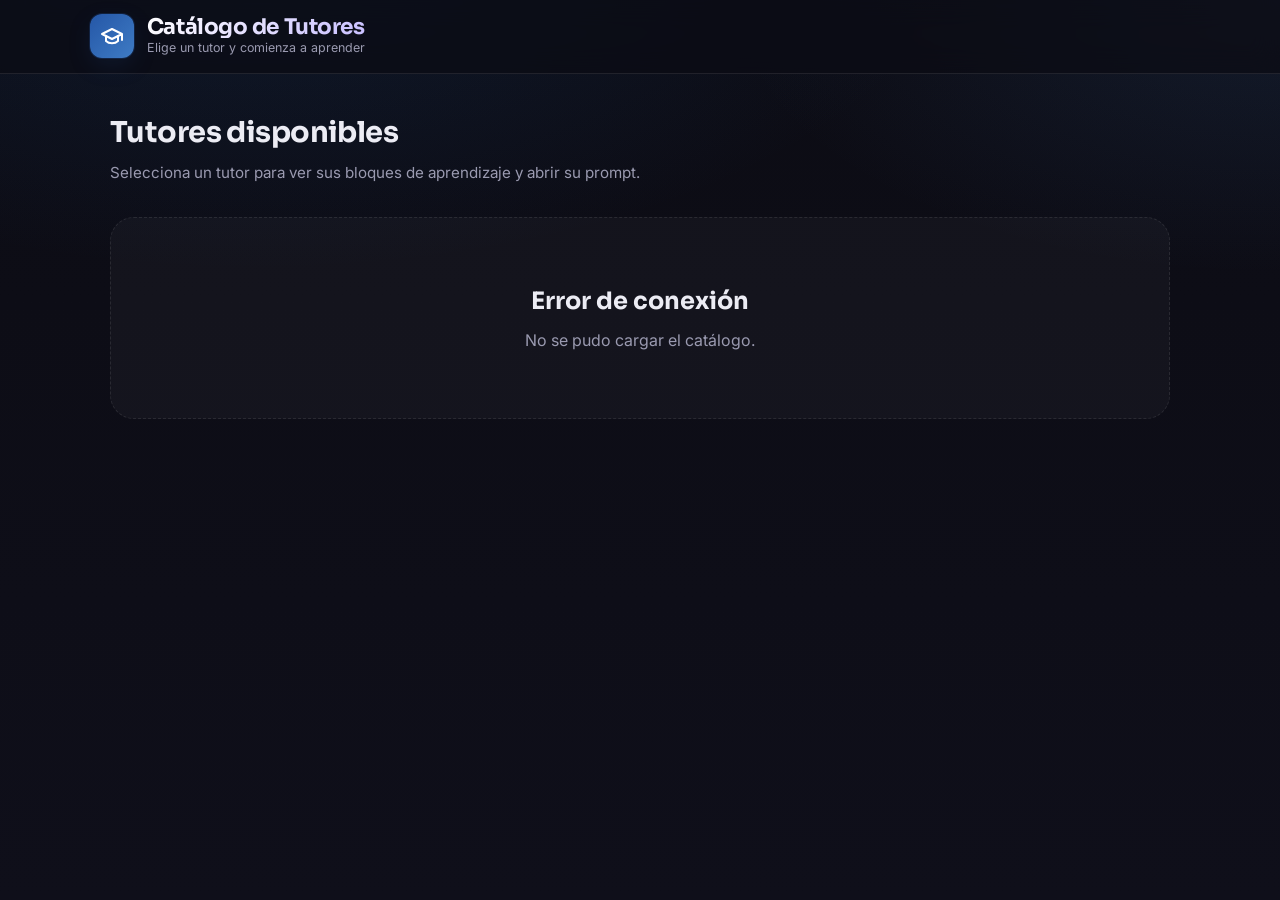
==== static/index.html @ d6d7160d "Catálogo de Tutores: app lista para desplegar (panel admin incluido)" ====
<!DOCTYPE html>
<html lang="es">
<head>
    <meta charset="UTF-8">
    <meta name="viewport" content="width=device-width, initial-scale=1.0">
    <title>Catálogo de Tutores</title>
    <link rel="preconnect" href="https://fonts.googleapis.com">
    <link rel="preconnect" href="https://fonts.gstatic.com" crossorigin>
    <link href="https://fonts.googleapis.com/css2?family=Inter:wght@400;500;600;700&family=Sora:wght@500;600;700&display=swap" rel="stylesheet">
    <link rel="icon" href="data:image/svg+xml,<svg xmlns='http://www.w3.org/2000/svg' viewBox='0 0 100 100'><defs><linearGradient id='g' x1='0' y1='0' x2='1' y2='1'><stop offset='0' stop-color='%232557a7'/><stop offset='1' stop-color='%233e7bc4'/></linearGradient></defs><rect width='100' height='100' rx='22' fill='url(%23g)'/><text x='50' y='70' font-size='52' text-anchor='middle' fill='white' font-family='sans-serif' font-weight='bold'>T</text></svg>">
    <link rel="stylesheet" href="/static/style.css">
</head>
<body>
    <header>
        <div class="header-inner">
            <div class="header-content">
                <div class="logo-badge">
                    <svg width="24" height="24" viewBox="0 0 24 24" fill="none" stroke="currentColor" stroke-width="2" stroke-linecap="round" stroke-linejoin="round">
                        <path d="M22 10v6M2 10l10-5 10 5-10 5z"/>
                        <path d="M6 12v5c3 3 9 3 12 0v-5"/>
                    </svg>
                </div>
                <div class="logo-text">
                    <h1>Catálogo de Tutores</h1>
                    <p>Elige un tutor y comienza a aprender</p>
                </div>
            </div>
            <button id="btn-back-header" class="btn-back-header" style="display:none;" type="button">
                <svg width="14" height="14" viewBox="0 0 24 24" fill="none" stroke="currentColor" stroke-width="2" stroke-linecap="round" stroke-linejoin="round"><line x1="19" y1="12" x2="5" y2="12"/><polyline points="12 19 5 12 12 5"/></svg>
                Volver al menú
            </button>
        </div>
    </header>

    <main>
        <!-- Vista menú -->
        <section id="view-menu" class="view active">
            <h1 class="page-title">Tutores disponibles</h1>
            <p class="page-sub">Selecciona un tutor para ver sus bloques de aprendizaje y abrir su prompt.</p>
            <div id="tutores-grid" class="tutores-grid"></div>
            <div id="empty-state" class="empty-state" style="display:none;">
                <h2>Aún no hay tutores</h2>
                <p>El catálogo está vacío por ahora.</p>
            </div>
        </section>

        <!-- Vista detalle -->
        <section id="view-detail" class="view"></section>
    </main>

    <!-- Toasts -->
    <div class="toast-container" id="toast-container"></div>

    <script src="/static/app.js"></script>
</body>
</html>
---- static/style.css ----
:root {
    --bg: #0c0c14;
    --bg-gradient: radial-gradient(1200px 600px at 20% -10%, rgba(30, 95, 168, 0.18), transparent 60%),
                   radial-gradient(1000px 500px at 100% 0%, rgba(74, 139, 216, 0.12), transparent 55%),
                   linear-gradient(180deg, #0c0c14 0%, #0f0f1a 100%);
    --surface: rgba(255, 255, 255, 0.03);
    --surface-solid: #16161f;
    --surface-2: rgba(255, 255, 255, 0.06);
    --surface-3: rgba(255, 255, 255, 0.09);
    --border: rgba(255, 255, 255, 0.09);
    --border-strong: rgba(255, 255, 255, 0.16);

    --text: #ececf4;
    --text-dim: #9a9ab0;
    --text-faint: #6b6b85;

    --primary: #2557a7;
    --primary-hover: #2e63b6;
    --primary-rgb: 37, 87, 167;
    --primary-grad: linear-gradient(135deg, #2557a7 0%, #3e7bc4 100%);
    --accent: #4a8bd8;

    --success: #2f9e63;
    --warning: #fbbf24;
    --error: #f87171;
    --info: #60a5fa;

    --font: 'Inter', -apple-system, BlinkMacSystemFont, 'Segoe UI', Roboto, sans-serif;
    --font-display: 'Sora', 'Inter', -apple-system, sans-serif;
    --font-mono: 'SF Mono', 'Fira Code', 'JetBrains Mono', monospace;

    --radius: 10px;
    --radius-lg: 16px;
    --radius-xl: 24px;

    --shadow: 0 10px 30px -12px rgba(0, 0, 0, 0.6);
    --shadow-lg: 0 24px 60px -20px rgba(0, 0, 0, 0.7);

    --glow: 0 0 0 1px rgba(37, 87, 167, 0.25), 0 8px 30px -10px rgba(37, 87, 167, 0.4);

    --transition: 0.2s cubic-bezier(0.4, 0, 0.2, 1);
    --header-h: 82px;
}

* {
    margin: 0;
    padding: 0;
    box-sizing: border-box;
}

html {
    scroll-behavior: smooth;
}

body {
    font-family: var(--font);
    background: var(--bg);
    background-image: var(--bg-gradient);
    background-attachment: fixed;
    color: var(--text);
    min-height: 100vh;
    -webkit-font-smoothing: antialiased;
    line-height: 1.6;
}

::selection {
    background: rgba(var(--primary-rgb), 0.35);
    color: #fff;
}

::-webkit-scrollbar {
    width: 10px;
    height: 10px;
}
::-webkit-scrollbar-track {
    background: transparent;
}
::-webkit-scrollbar-thumb {
    background: var(--border-strong);
    border-radius: 20px;
    border: 2px solid transparent;
    background-clip: content-box;
}
::-webkit-scrollbar-thumb:hover {
    background: rgba(var(--primary-rgb), 0.5);
    border: 2px solid transparent;
    background-clip: content-box;
}

/* --- Header --- */
header {
    position: sticky;
    top: 0;
    z-index: 100;
    padding: 0.9rem 1rem;
    border-bottom: 1px solid var(--border);
    background: rgba(12, 12, 20, 0.72);
    backdrop-filter: blur(14px);
    -webkit-backdrop-filter: blur(14px);
}

.header-inner {
    max-width: 1100px;
    margin: 0 auto;
    display: flex;
    align-items: center;
    justify-content: space-between;
    gap: 1rem;
    flex-wrap: wrap;
}

.header-content {
    display: flex;
    align-items: center;
    gap: 0.8rem;
    min-width: 0;
}

.logo-badge {
    width: 44px;
    height: 44px;
    border-radius: 12px;
    background: var(--primary-grad);
    display: flex;
    align-items: center;
    justify-content: center;
    color: #fff;
    flex-shrink: 0;
    box-shadow: var(--glow);
}

.logo-text h1 {
    font-family: var(--font-display);
    font-size: 1.35rem;
    font-weight: 700;
    letter-spacing: -0.02em;
    line-height: 1.1;
    background: linear-gradient(135deg, #fff 0%, #c8bfff 100%);
    -webkit-background-clip: text;
    background-clip: text;
    -webkit-text-fill-color: transparent;
    white-space: nowrap;
}

.logo-text p {
    font-size: 0.78rem;
    color: var(--text-dim);
    white-space: nowrap;
    overflow: hidden;
    text-overflow: ellipsis;
}

.btn-back-header {
    background: var(--surface-2);
    color: var(--text);
    border: 1px solid var(--border);
    border-radius: var(--radius);
    padding: 0.5rem 1rem;
    font-size: 0.85rem;
    font-weight: 600;
    font-family: var(--font);
    cursor: pointer;
    display: inline-flex;
    align-items: center;
    gap: 0.4rem;
    transition: all var(--transition);
}

.btn-back-header:hover {
    background: var(--surface-3);
    border-color: var(--border-strong);
}

/* --- Main --- */
main {
    max-width: 1100px;
    margin: 0 auto;
    padding: 2.2rem 1.25rem 4rem;
}

.view {
    display: none;
}
.view.active {
    display: block;
    animation: fadeUp 0.35s cubic-bezier(0.4, 0, 0.2, 1);
}

@keyframes fadeUp {
    from { opacity: 0; transform: translateY(14px); }
    to { opacity: 1; transform: translateY(0); }
}

.page-title {
    font-family: var(--font-display);
    font-size: 1.8rem;
    font-weight: 700;
    letter-spacing: -0.02em;
    margin-bottom: 0.35rem;
}

.page-sub {
    color: var(--text-dim);
    margin-bottom: 2rem;
    font-size: 0.95rem;
}

/* --- Grid de tutores --- */
.tutores-grid {
    display: grid;
    grid-template-columns: repeat(auto-fill, minmax(300px, 1fr));
    gap: 1.25rem;
}

.tutor-card {
    background: var(--surface);
    border: 1px solid var(--border);
    border-radius: var(--radius-xl);
    padding: 1.5rem 1.6rem;
    cursor: pointer;
    text-decoration: none;
    color: var(--text);
    display: flex;
    flex-direction: column;
    gap: 0.75rem;
    backdrop-filter: blur(8px);
    -webkit-backdrop-filter: blur(8px);
    box-shadow: var(--shadow);
    transition: all var(--transition);
}

.tutor-card:hover {
    border-color: var(--primary);
    transform: translateY(-4px);
    box-shadow: var(--glow);
}

.tutor-card-accent {
    width: 42px;
    height: 6px;
    border-radius: 4px;
    background: var(--primary-grad);
}

.tutor-card h2 {
    font-family: var(--font-display);
    font-size: 1.25rem;
    font-weight: 600;
    letter-spacing: -0.01em;
}

.tutor-card p {
    color: var(--text-dim);
    font-size: 0.9rem;
    flex: 1;
}

.tutor-card-meta {
    font-size: 0.78rem;
    color: var(--text-faint);
    display: flex;
    align-items: center;
    gap: 0.35rem;
}

/* --- Detalle del tutor --- */
.detail-header {
    display: flex;
    align-items: center;
    gap: 1rem;
    margin-bottom: 1.5rem;
}

.detail-accent {
    width: 6px;
    height: 52px;
    border-radius: 4px;
    background: var(--primary-grad);
    flex-shrink: 0;
}

.detail-title {
    font-family: var(--font-display);
    font-size: 1.7rem;
    font-weight: 700;
    letter-spacing: -0.02em;
    line-height: 1.2;
}

.detail-desc {
    color: var(--text-dim);
    margin-bottom: 1.75rem;
    font-size: 0.98rem;
    max-width: 760px;
}

.bloques-list {
    display: flex;
    flex-direction: column;
    gap: 1.25rem;
}

.bloque {
    background: var(--surface-solid);
    border: 1px solid var(--border);
    border-radius: var(--radius-lg);
    box-shadow: var(--shadow);
}

.bloque-header {
    display: flex;
    align-items: center;
    gap: 0.9rem;
    padding: 1.1rem 1.4rem;
    cursor: pointer;
    background: var(--surface-2);
    border-bottom: 1px solid var(--border);
    border-radius: var(--radius-lg) var(--radius-lg) 0 0;
    overflow: hidden;
}

.bloque-id {
    background: var(--primary-grad);
    color: #fff;
    width: 30px;
    height: 30px;
    border-radius: 50%;
    display: flex;
    align-items: center;
    justify-content: center;
    font-size: 0.8rem;
    font-weight: 700;
    flex-shrink: 0;
    box-shadow: var(--glow);
}

.bloque-title {
    font-weight: 600;
    font-size: 1.05rem;
    font-family: var(--font-display);
    letter-spacing: -0.01em;
    flex: 1;
}

.bloque-chevron {
    color: var(--text-faint);
    transition: transform var(--transition);
    flex-shrink: 0;
}

.bloque.open .bloque-chevron {
    transform: rotate(180deg);
}

.bloque-body {
    padding: 1.25rem 1.4rem;
}

.bloque-objetivos h4 {
    font-size: 0.85rem;
    color: var(--text-dim);
    text-transform: uppercase;
    letter-spacing: 0.04em;
    margin-bottom: 0.6rem;
}

.bloque-objetivos ul {
    margin-left: 1.4rem;
    margin-bottom: 1.1rem;
}

.bloque-objetivos li {
    margin-bottom: 0.4rem;
    font-size: 0.92rem;
}

.prompt-box {
    background: var(--bg);
    border: 1px solid var(--border);
    border-radius: var(--radius);
    padding: 1rem 1.1rem;
    font-family: var(--font-mono);
    font-size: 0.82rem;
    line-height: 1.6;
    white-space: pre-wrap;
    word-break: break-word;
    color: var(--text);
    margin-bottom: 1rem;
    max-height: 260px;
    overflow-y: auto;
}

.bloque-actions {
    display: flex;
    gap: 0.6rem;
    flex-wrap: wrap;
    align-items: center;
    justify-content: center;
}

/* --- Botones --- */
.btn {
    padding: 0.62rem 1.2rem;
    border-radius: var(--radius);
    font-size: 0.9rem;
    font-weight: 600;
    font-family: var(--font);
    cursor: pointer;
    border: none;
    transition: transform var(--transition), box-shadow var(--transition), background var(--transition), color var(--transition), border-color var(--transition);
    text-decoration: none;
    display: inline-flex;
    align-items: center;
    justify-content: center;
    gap: 0.45rem;
    letter-spacing: 0.01em;
}

.btn:active:not(:disabled) {
    transform: translateY(1px);
}

.btn.primary {
    background: var(--primary-grad);
    color: #fff;
    box-shadow: 0 8px 20px -8px rgba(37, 87, 167, 0.6);
}

.btn.primary:hover:not(:disabled) {
    background: linear-gradient(135deg, #2e63b6 0%, #4a8bd8 100%);
    box-shadow: 0 12px 28px -8px rgba(37, 87, 167, 0.75);
    transform: translateY(-1px);
}

.btn.secondary {
    background: var(--surface-2);
    color: var(--text);
    border: 1px solid var(--border);
}

.btn.secondary:hover:not(:disabled) {
    background: var(--surface-3);
    border-color: var(--border-strong);
}

/* --- Dropdown --- */
.dropdown {
    position: relative;
    display: inline-flex;
    align-items: stretch;
}

.dropdown-trigger {
    border-top-right-radius: 0;
    border-bottom-right-radius: 0;
}

.dropdown-toggle {
    display: flex;
    align-items: center;
    justify-content: center;
    width: 42px;
    background: var(--primary-grad);
    color: #fff;
    border: none;
    border-top-right-radius: var(--radius);
    border-bottom-right-radius: var(--radius);
    border-left: 1px solid rgba(255, 255, 255, 0.25);
    cursor: pointer;
    transition: background var(--transition), box-shadow var(--transition);
    box-shadow: 8px 8px 20px -8px rgba(37, 87, 167, 0.6);
}

.dropdown-toggle:hover {
    background: linear-gradient(135deg, #2e63b6 0%, #4a8bd8 100%);
}

.dropdown.open .dropdown-toggle svg {
    transform: rotate(180deg);
}

.dropdown-toggle svg {
    transition: transform var(--transition);
}

.dropdown-menu {
    position: absolute;
    top: calc(100% + 6px);
    right: 0;
    min-width: 190px;
    background: var(--surface-solid);
    border: 1px solid var(--border-strong);
    border-radius: var(--radius);
    box-shadow: var(--shadow-lg);
    padding: 0.35rem;
    opacity: 0;
    visibility: hidden;
    transform: translateY(-6px);
    transition: opacity var(--transition), transform var(--transition), visibility var(--transition);
    z-index: 50;
}

.dropdown.open .dropdown-menu {
    opacity: 1;
    visibility: visible;
    transform: translateY(0);
}

.dropdown-item {
    display: flex;
    align-items: center;
    gap: 0.5rem;
    padding: 0.55rem 0.75rem;
    border-radius: 8px;
    color: var(--text);
    text-decoration: none;
    font-size: 0.9rem;
    font-weight: 500;
    cursor: pointer;
    transition: background var(--transition), color var(--transition);
}

.dropdown-item:hover {
    background: rgba(var(--primary-rgb), 0.12);
    color: #fff;
}

/* --- Estados vacíos --- */
.empty-state {
    text-align: center;
    padding: 4rem 1.5rem;
    background: var(--surface);
    border: 1px dashed var(--border);
    border-radius: var(--radius-xl);
    color: var(--text-dim);
}

.empty-state h2 {
    font-family: var(--font-display);
    color: var(--text);
    margin-bottom: 0.5rem;
}

/* --- Toasts --- */
.toast-container {
    position: fixed;
    top: 1.25rem;
    right: 1.25rem;
    z-index: 2000;
    display: flex;
    flex-direction: column;
    gap: 0.6rem;
    max-width: min(360px, calc(100vw - 2.5rem));
    pointer-events: none;
}

.toast {
    pointer-events: auto;
    display: flex;
    align-items: flex-start;
    gap: 0.65rem;
    padding: 0.8rem 1rem;
    border-radius: var(--radius);
    background: var(--surface-solid);
    border: 1px solid var(--border-strong);
    box-shadow: var(--shadow-lg);
    font-size: 0.88rem;
    color: var(--text);
    animation: toastIn 0.3s cubic-bezier(0.4, 0, 0.2, 1);
    position: relative;
    overflow: hidden;
}

.toast.hide {
    animation: toastOut 0.25s ease forwards;
}

@keyframes toastIn {
    from { opacity: 0; transform: translateX(20px); }
    to { opacity: 1; transform: translateX(0); }
}

@keyframes toastOut {
    from { opacity: 1; transform: translateX(0); }
    to { opacity: 0; transform: translateX(20px); }
}

.toast::before {
    content: '';
    position: absolute;
    top: 0;
    left: 0;
    bottom: 0;
    width: 3px;
    background: var(--info);
}

.toast.success::before { background: var(--success); }
.toast.error::before { background: var(--error); }
.toast.warning::before { background: var(--warning); }

.toast-icon {
    flex-shrink: 0;
    font-size: 1rem;
    line-height: 1.4;
}

/* --- Responsive --- */
@media (max-width: 640px) {
    main {
        padding: 1.4rem 0.9rem 3rem;
    }

    .tutores-grid {
        grid-template-columns: 1fr;
    }

    .page-title {
        font-size: 1.45rem;
    }

    .detail-title {
        font-size: 1.35rem;
    }

    .bloque-actions {
        flex-direction: column;
        align-items: stretch;
    }

    .bloque-actions .btn,
    .bloque-actions .dropdown {
        width: 100%;
    }

    .bloque-actions .dropdown-trigger {
        flex: 1;
    }

    .bloque-actions .dropdown-menu {
        left: 0;
        right: auto;
        width: 100%;
        min-width: 0;
    }

    .logo-text h1 {
        font-size: 1.15rem;
    }

    .logo-text p {
        white-space: normal;
    }
}
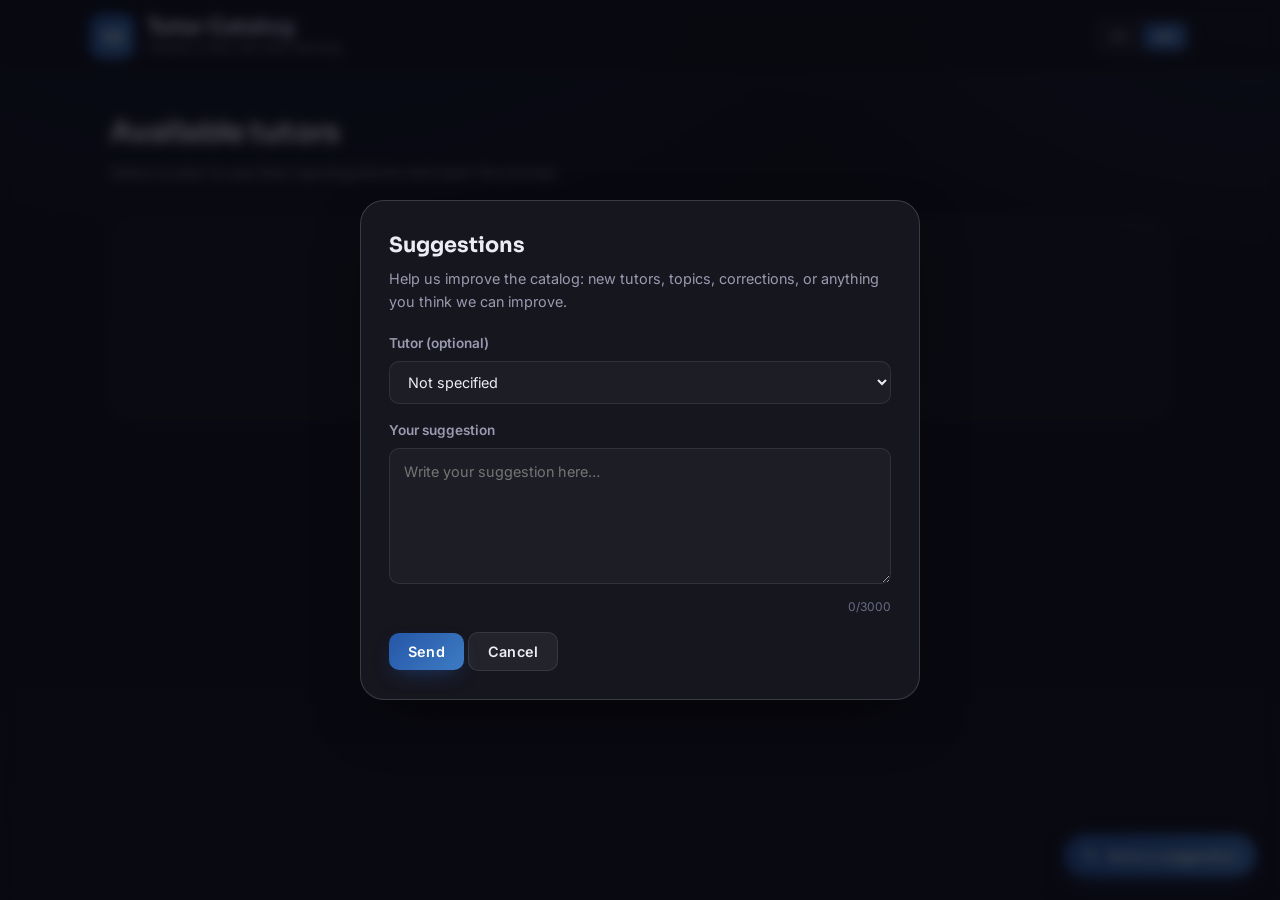
==== commit 391e8cc1: "Contador de visitas, idiomas y sugerencias" ====
--- a/static/index.html
+++ b/static/index.html
@@ -21,26 +21,32 @@
                     </svg>
                 </div>
                 <div class="logo-text">
-                    <h1>Catálogo de Tutores</h1>
-                    <p>Elige un tutor y comienza a aprender</p>
+                    <h1 data-i18n="header.title">Catálogo de Tutores</h1>
+                    <p data-i18n="header.sub">Elige un tutor y comienza a aprender</p>
                 </div>
             </div>
-            <button id="btn-back-header" class="btn-back-header" style="display:none;" type="button">
-                <svg width="14" height="14" viewBox="0 0 24 24" fill="none" stroke="currentColor" stroke-width="2" stroke-linecap="round" stroke-linejoin="round"><line x1="19" y1="12" x2="5" y2="12"/><polyline points="12 19 5 12 12 5"/></svg>
-                Volver al menú
-            </button>
+            <div class="header-actions">
+                <button id="btn-back-header" class="btn-back-header" style="display:none;" type="button">
+                    <svg width="14" height="14" viewBox="0 0 24 24" fill="none" stroke="currentColor" stroke-width="2" stroke-linecap="round" stroke-linejoin="round"><line x1="19" y1="12" x2="5" y2="12"/><polyline points="12 19 5 12 12 5"/></svg>
+                    <span data-i18n="back">Volver al menú</span>
+                </button>
+                <div class="lang-switch" role="group" aria-label="Seleccionar idioma">
+                    <button type="button" class="lang-btn active" data-lang="es" data-i18n="lang.es">ES</button>
+                    <button type="button" class="lang-btn" data-lang="en" data-i18n="lang.en">EN</button>
+                </div>
+            </div>
         </div>
     </header>
 
     <main>
         <!-- Vista menú -->
         <section id="view-menu" class="view active">
-            <h1 class="page-title">Tutores disponibles</h1>
-            <p class="page-sub">Selecciona un tutor para ver sus bloques de aprendizaje y abrir su prompt.</p>
+            <h1 class="page-title" data-i18n="menu.title">Tutores disponibles</h1>
+            <p class="page-sub" data-i18n="menu.sub">Selecciona un tutor para ver sus bloques de aprendizaje y abrir su prompt.</p>
             <div id="tutores-grid" class="tutores-grid"></div>
             <div id="empty-state" class="empty-state" style="display:none;">
-                <h2>Aún no hay tutores</h2>
-                <p>El catálogo está vacío por ahora.</p>
+                <h2 data-i18n="empty.title">Aún no hay tutores</h2>
+                <p data-i18n="empty.sub">El catálogo está vacío por ahora.</p>
             </div>
         </section>
 
@@ -48,9 +54,40 @@
         <section id="view-detail" class="view"></section>
     </main>
 
+    <!-- Botón de sugerencias -->
+    <button id="btn-suggest" class="btn-suggest" type="button" aria-haspopup="dialog">
+        <svg width="18" height="18" viewBox="0 0 24 24" fill="none" stroke="currentColor" stroke-width="2" stroke-linecap="round" stroke-linejoin="round"><path d="M9.09 9a3 3 0 0 1 5.83 1c0 2-3 3-3 3"/><line x1="12" y1="17" x2="12.01" y2="17"/><path d="M21.5 15a9.5 9.5 0 1 1-13.3-13.3 9.5 9.5 0 1 1 13.3 13.3Z"/></svg>
+        <span data-i18n="suggest.label">Enviar sugerencia</span>
+    </button>
+
+    <!-- Modal sugerencias -->
+    <div id="suggest-modal" class="modal-overlay" hidden>
+        <div class="modal" role="dialog" aria-modal="true" aria-labelledby="suggest-modal-title">
+            <h2 id="suggest-modal-title" data-i18n="suggest.title">Sugerencias</h2>
+            <p class="modal-sub" data-i18n="suggest.sub">Ayúdanos a mejorar el catálogo: nuevos tutores, temas, correcciones o lo que creas que podemos mejorar.</p>
+            <form id="suggest-form">
+                <div class="field">
+                    <label for="suggest-tutor" data-i18n="suggest.tutor_label">Tutor (opcional)</label>
+                    <select id="suggest-tutor">
+                        <option value="" data-i18n="suggest.no_tutor">Sin especificar</option>
+                    </select>
+                </div>
+                <div class="field">
+                    <label for="suggest-text" data-i18n="suggest.text_label">Tu sugerencia</label>
+                    <textarea id="suggest-text" rows="5" maxlength="3000" placeholder="" data-i18n-placeholder="suggest.placeholder"></textarea>
+                    <div class="field-hint"><span id="suggest-count">0</span>/3000</div>
+                </div>
+                <div class="admin-actions">
+                    <button type="submit" class="btn primary" id="btn-suggest-send" data-i18n="suggest.submit">Enviar</button>
+                    <button type="button" class="btn secondary" id="btn-suggest-cancel" data-i18n="suggest.cancel">Cancelar</button>
+                </div>
+            </form>
+        </div>
+    </div>
+
     <!-- Toasts -->
     <div class="toast-container" id="toast-container"></div>
 
     <script src="/static/app.js"></script>
 </body>
-</html>
+</html>
--- a/static/style.css
+++ b/static/style.css
@@ -605,6 +605,175 @@
     line-height: 1.4;
 }
 
+/* --- Idioma (header) --- */
+.header-actions {
+    display: flex;
+    align-items: center;
+    gap: 0.7rem;
+}
+
+.lang-switch {
+    display: inline-flex;
+    background: var(--surface-2);
+    border: 1px solid var(--border);
+    border-radius: var(--radius);
+    padding: 0.2rem;
+    gap: 0.2rem;
+}
+
+.lang-btn {
+    appearance: none;
+    background: transparent;
+    color: var(--text-dim);
+    border: none;
+    border-radius: 7px;
+    padding: 0.35rem 0.75rem;
+    font-size: 0.78rem;
+    font-weight: 700;
+    font-family: var(--font);
+    letter-spacing: 0.03em;
+    cursor: pointer;
+    transition: all var(--transition);
+}
+
+.lang-btn:hover {
+    color: var(--text);
+}
+
+.lang-btn.active {
+    background: var(--primary-grad);
+    color: #fff;
+    box-shadow: 0 4px 12px -4px rgba(37, 87, 167, 0.6);
+}
+
+/* --- Botón flotante de sugerencias --- */
+.btn-suggest {
+    position: fixed;
+    bottom: 1.5rem;
+    right: 1.5rem;
+    z-index: 1500;
+    display: inline-flex;
+    align-items: center;
+    gap: 0.5rem;
+    padding: 0.75rem 1.1rem;
+    background: var(--primary-grad);
+    color: #fff;
+    border: none;
+    border-radius: 999px;
+    font-family: var(--font);
+    font-size: 0.9rem;
+    font-weight: 600;
+    cursor: pointer;
+    box-shadow: var(--shadow-lg), 0 8px 24px -8px rgba(37, 87, 167, 0.7);
+    transition: all var(--transition);
+}
+
+.btn-suggest:hover {
+    transform: translateY(-2px);
+    box-shadow: 0 18px 44px -12px rgba(37, 87, 167, 0.85);
+}
+
+/* --- Modal --- */
+.modal-overlay {
+    position: fixed;
+    inset: 0;
+    z-index: 3000;
+    background: rgba(8, 8, 14, 0.72);
+    backdrop-filter: blur(6px);
+    -webkit-backdrop-filter: blur(6px);
+    display: flex;
+    align-items: center;
+    justify-content: center;
+    padding: 1.25rem;
+    animation: fadeIn 0.2s ease;
+}
+
+@keyframes fadeIn {
+    from { opacity: 0; }
+    to { opacity: 1; }
+}
+
+.modal {
+    width: min(560px, 100%);
+    max-height: min(85vh, 640px);
+    overflow-y: auto;
+    background: var(--surface-solid);
+    border: 1px solid var(--border-strong);
+    border-radius: var(--radius-xl);
+    box-shadow: var(--shadow-lg);
+    padding: 1.75rem;
+    animation: modalPop 0.25s cubic-bezier(0.2, 0.9, 0.3, 1.2);
+}
+
+@keyframes modalPop {
+    from { opacity: 0; transform: translateY(12px) scale(0.98); }
+    to { opacity: 1; transform: translateY(0) scale(1); }
+}
+
+.modal h2 {
+    font-family: var(--font-display);
+    font-size: 1.3rem;
+    font-weight: 700;
+    margin-bottom: 0.3rem;
+}
+
+.modal-sub {
+    color: var(--text-dim);
+    font-size: 0.9rem;
+    margin-bottom: 1.2rem;
+}
+
+/* --- Formularios (modal público) --- */
+.field {
+    margin-bottom: 1rem;
+}
+
+.field label {
+    display: block;
+    font-size: 0.85rem;
+    color: var(--text-dim);
+    margin-bottom: 0.4rem;
+    font-weight: 600;
+}
+
+.field select,
+.field textarea {
+    width: 100%;
+    background: var(--surface);
+    border: 1px solid var(--border);
+    border-radius: var(--radius);
+    color: var(--text);
+    font-family: var(--font);
+    font-size: 0.9rem;
+    padding: 0.7rem 0.9rem;
+    outline: none;
+    transition: border-color var(--transition), box-shadow var(--transition);
+}
+
+.field textarea {
+    resize: vertical;
+    min-height: 110px;
+    line-height: 1.55;
+}
+
+.field select:focus,
+.field textarea:focus {
+    border-color: var(--primary);
+    box-shadow: var(--glow);
+}
+
+.field select option {
+    background: var(--surface-solid);
+    color: var(--text);
+}
+
+.field-hint {
+    text-align: right;
+    font-size: 0.75rem;
+    color: var(--text-faint);
+    margin-top: 0.3rem;
+}
+
 /* --- Responsive --- */
 @media (max-width: 640px) {
     main {
@@ -651,4 +820,23 @@
     .logo-text p {
         white-space: normal;
     }
-}
+
+    .header-actions {
+        gap: 0.5rem;
+        flex-wrap: wrap;
+    }
+
+    .btn-suggest {
+        bottom: 1rem;
+        right: 1rem;
+        padding: 0.65rem 0.9rem;
+    }
+
+    .btn-suggest span {
+        display: none;
+    }
+
+    .modal {
+        padding: 1.25rem;
+    }
+}
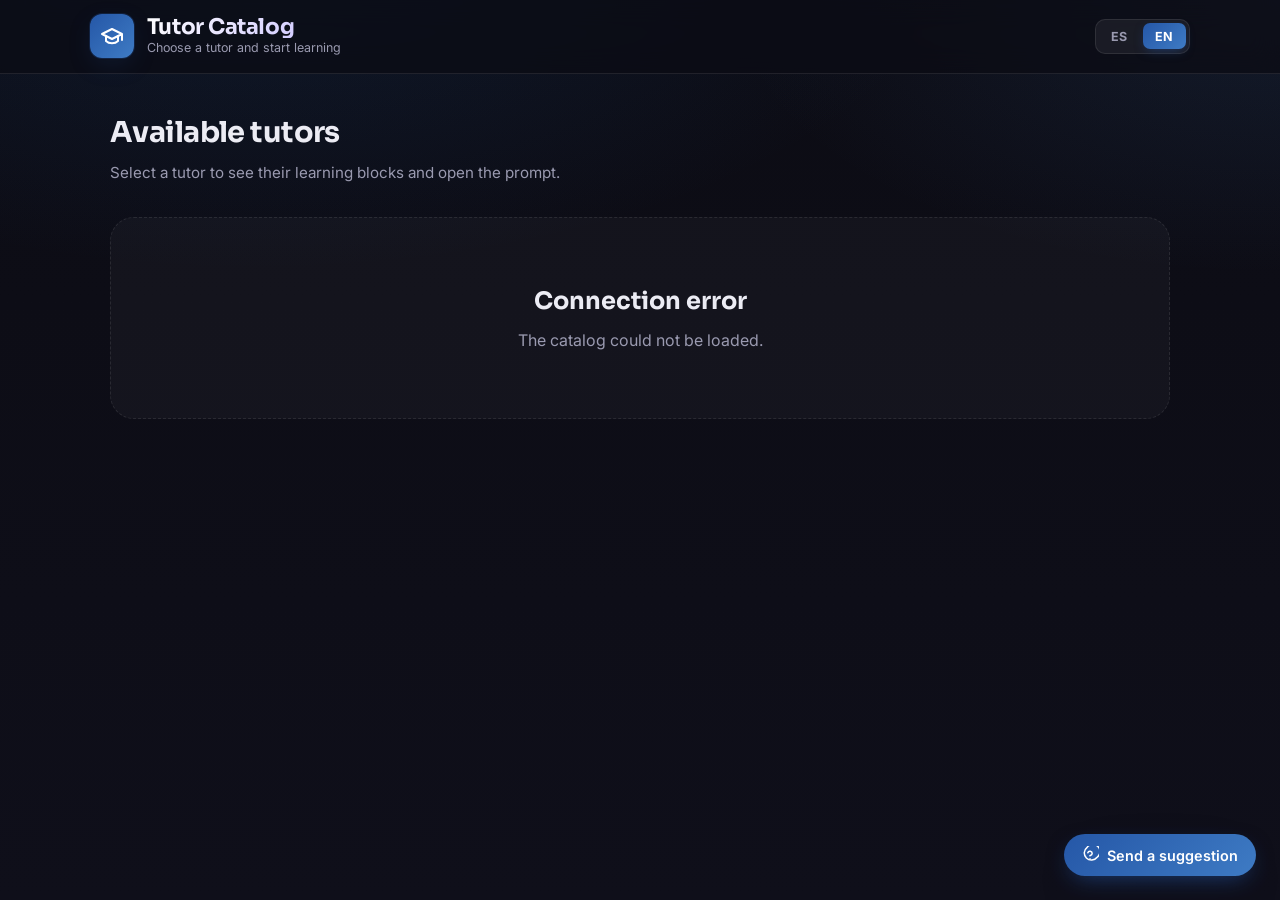
==== commit 76eba67a: "Idioma predeterminado cambiado a inglés" ====
--- a/static/index.html
+++ b/static/index.html
@@ -1,5 +1,5 @@
 <!DOCTYPE html>
-<html lang="es">
+<html lang="en">
 <head>
     <meta charset="UTF-8">
     <meta name="viewport" content="width=device-width, initial-scale=1.0">
@@ -31,8 +31,8 @@
                     <span data-i18n="back">Volver al menú</span>
                 </button>
                 <div class="lang-switch" role="group" aria-label="Seleccionar idioma">
-                    <button type="button" class="lang-btn active" data-lang="es" data-i18n="lang.es">ES</button>
-                    <button type="button" class="lang-btn" data-lang="en" data-i18n="lang.en">EN</button>
+                    <button type="button" class="lang-btn" data-lang="es" data-i18n="lang.es">ES</button>
+                    <button type="button" class="lang-btn active" data-lang="en" data-i18n="lang.en">EN</button>
                 </div>
             </div>
         </div>
--- a/static/style.css
+++ b/static/style.css
@@ -180,6 +180,9 @@
 
 .view {
     display: none;
+}
+[hidden] {
+    display: none !important;
 }
 .view.active {
     display: block;
